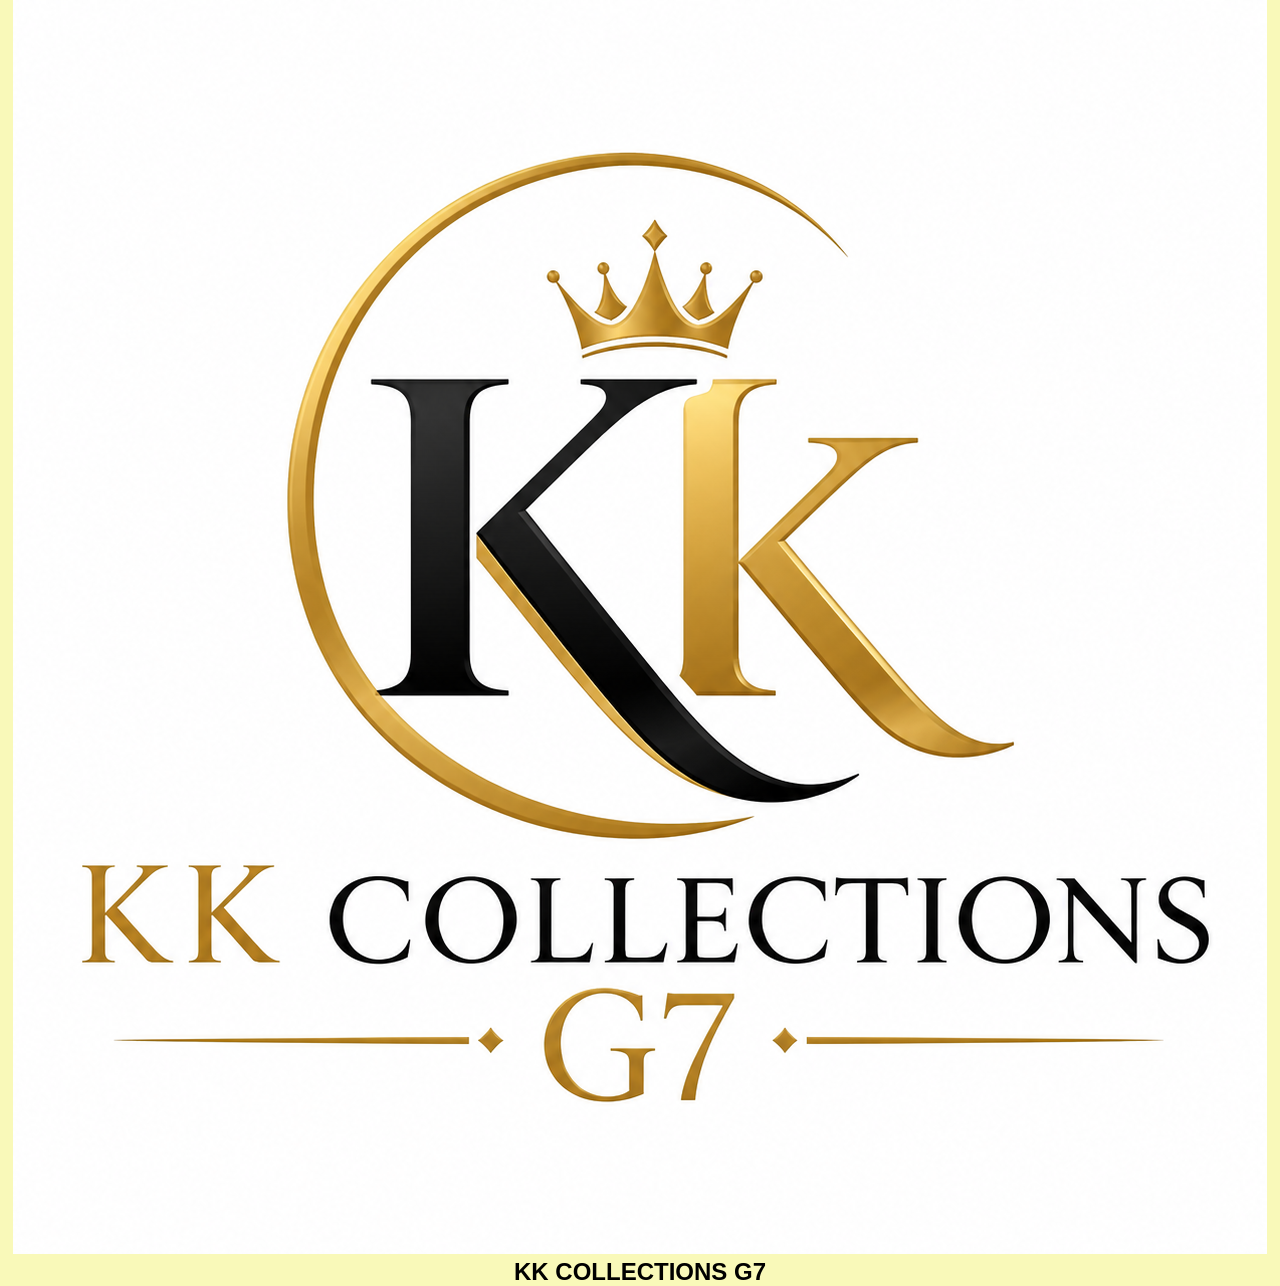
==== category.html @ 9da5dccc "Add files via upload" ====
<!DOCTYPE html>
<html lang="en">
<head>
    <meta charset="UTF-8">
    <meta name="viewport" content="width=device-width, initial-scale=1.0">
    <title>category</title>
    <link rel="stylesheet" href="clothes.css">
</head>
<body>
    <header>
        <img src="kk collections logo.png" alt="">
        <h2>KK COLLECTIONS G7</h2>
    </header>
</body>
</html>
---- clothes.css ----
*{
    margin: 0px;
    padding: 0px;
    box-sizing: border-box;
   
}
body{
     background: rgba(247, 247, 160, 0.733);
}
header{
    text-align: center;
    font-family: Arial, Helvetica, sans-serif;
    color: rgb(0, 0, 0);
    box-shadow: 1px 5px 4px black;
}
.logo img{
    width: 150px;
    height: 160px;
    border-radius: 35%;
    
}
.nav a{
    margin-top: 1rem;
}
.nav a{
    padding: 1rem;
    margin: 60px;
    justify-content: space-between;
    text-decoration: none;
    font-weight: 600;
    color: rgb(1, 75, 233);
}
.nav a:hover{
    color: rgba(28, 28, 133, 0.603);
}
.products{
     grid-template-columns: repeat(auto-fit, minmax(340px, auto));
    margin: 50px;
    display: grid;
    padding: 1rem;
    border-radius:5px;
    border: none;
    box-shadow: 1px 4px 3px black;
    width: auto;
    text-align: center;
    justify-content: space-between;
}
.product{
     grid-template-columns: repeat(auto-fit, minmax(340px, auto));
    margin: 30px;
    padding: 1rem;
    border-radius:5px;
    border: none;
    box-shadow: 1px 4px 3px 2px black;
    width: 250px;
    text-align: center;
    justify-content: space-between;
}
.product img{
     width: 200px;
    height: 200px;
    align-items: center;
    border-radius: 5px;
}
.cloth-box{
    display: grid;
    grid-template-columns: repeat(auto-fit, minmax(250px, auto));
    justify-content: center;
}
.clothes{
    grid-template-columns: repeat(auto-fit, minmax(340px, auto));
    margin: 30px;
    padding: 1rem;
    border-radius:5px;
    border: none;
    box-shadow: 1px 4px 3px black;
    width: 250px;
    text-align: center;
    justify-content: space-between;
}
.clothes img{
    width: 200px;
    height: 200px;
    align-items: center;
    border-radius: 5px;

}
.shoe-box{
    display: grid;
    grid-template-columns: repeat(auto-fit, minmax(250px, auto));
    justify-content: center;
}
.shoes{
     grid-template-columns: repeat(auto-fit, minmax(340px, auto));
    margin: 30px;
    padding: 1rem;
    border-radius:5px;
    border: none;
    box-shadow: 1px 4px 3px black;
    width: 250px;
    text-align: center;
    justify-content: space-between;

}
.shoes img{
    width: 200px;
    height: 200px;
    align-items: center;
    border-radius: 5px;

}

footer{
    text-align: center;
    padding: 10px;
    background:rgba(247, 247, 160, 0.733);
    box-shadow: 1px 4px 3px black;
}

 .slider {
      width: 700px;
      height: 400px;
      overflow: hidden;
      border-radius: 10px;
      position: relative;
      box-shadow: 0 4px 10px rgba(0,0,0,0.2);
      margin: 160PX;
      margin-top: 15px;
      margin-bottom: 15px;
    }

    .slides {
      display: flex;
      width: 300%;
      transition: transform 0.8s ease-in-out;
    }

    .slides img {
      width: 700px;
      height: 400px;
      object-fit: cover;
    }
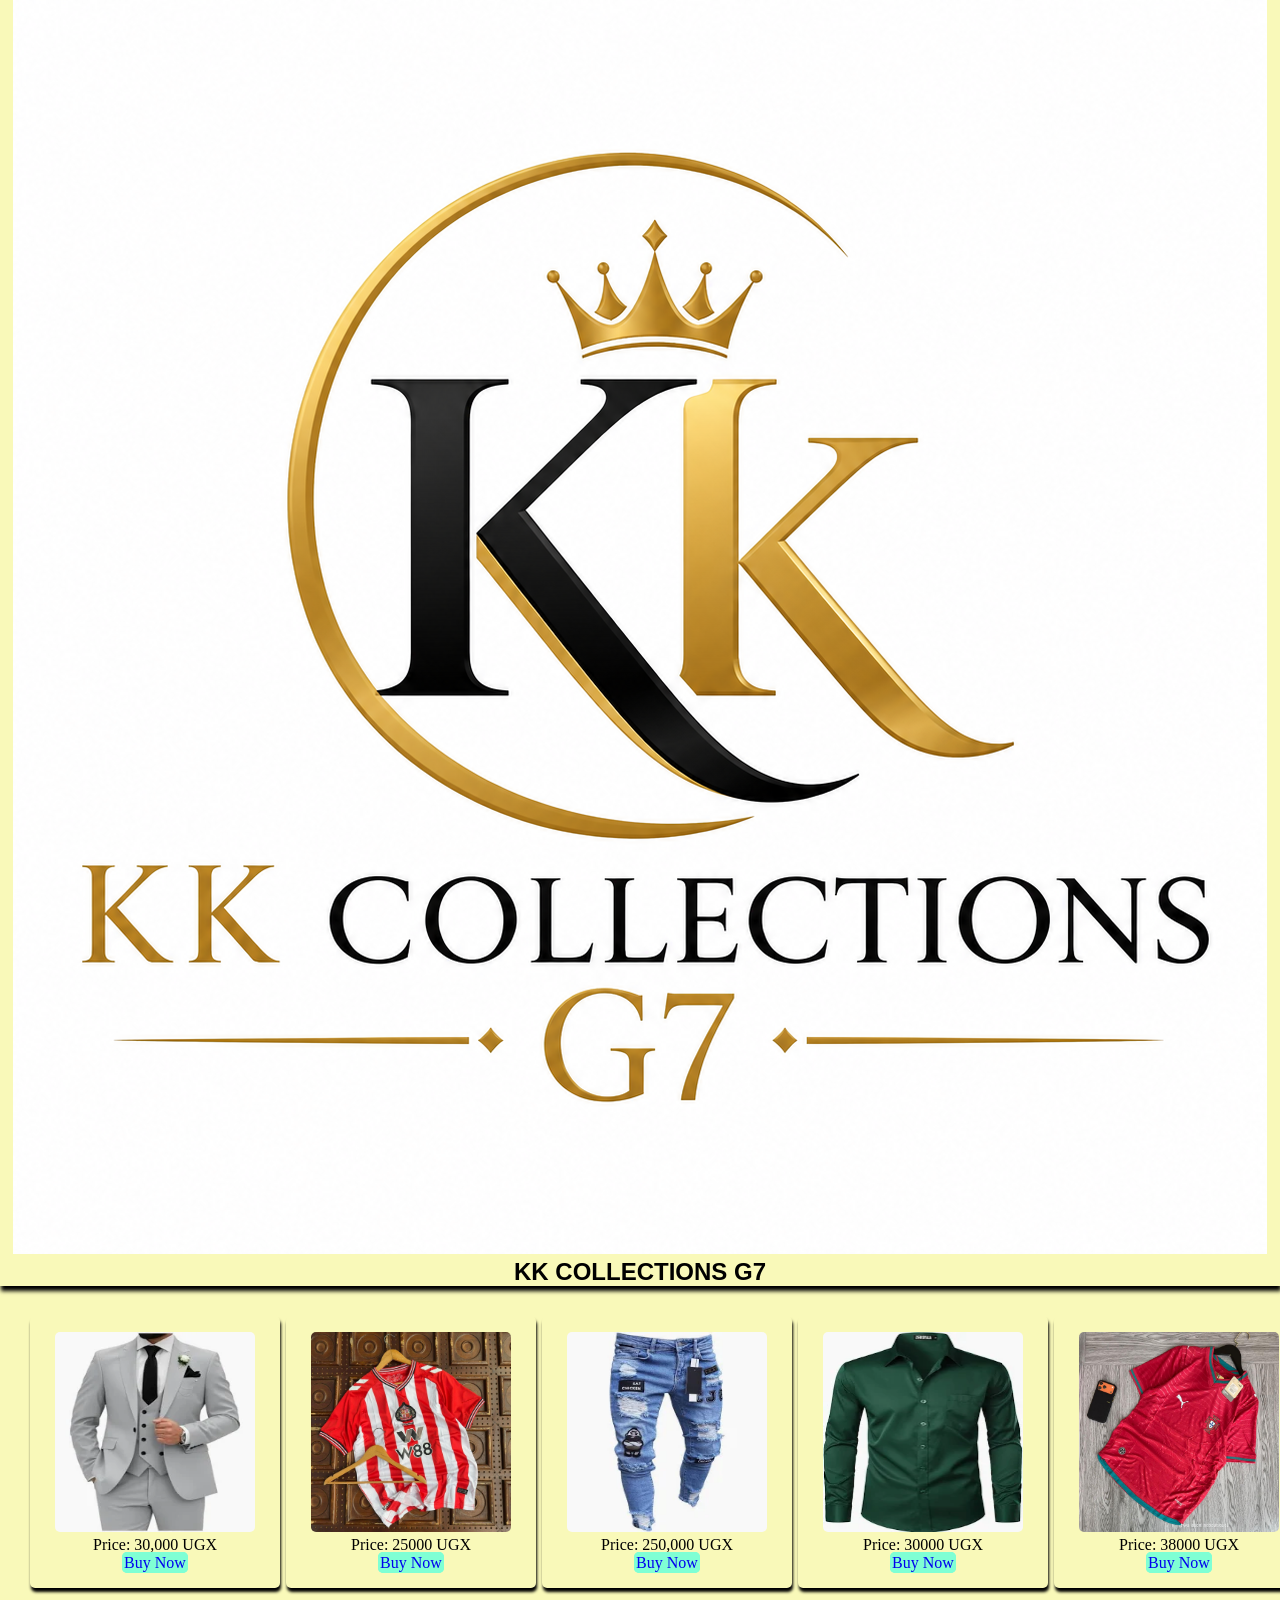
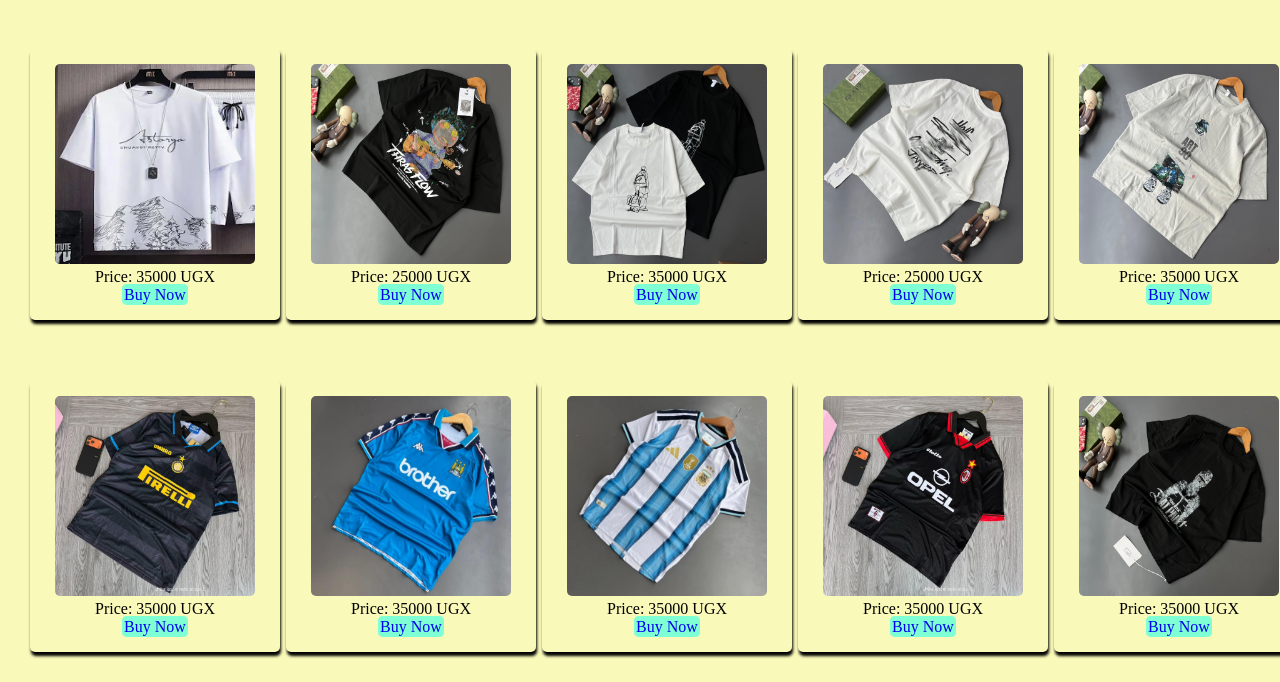
==== commit c1f9f491: "Update category.html" ====
--- a/category.html
+++ b/category.html
@@ -11,5 +11,112 @@
         <img src="kk collections logo.png" alt="">
         <h2>KK COLLECTIONS G7</h2>
     </header>
+     <div class="cloth-box">
+        
+        <section class="clothes">
+            <img src="men.jpg" alt="">
+            <p>Price: 30,000 UGX</p>
+ <a href="payment.html" style="border: 2px solid; background-color: aquamarine; border-color: aquamarine; border-radius: 5px; text-decoration: none;">Buy Now</a>
+
+        </section>
+
+        <section class="clothes">
+            <img src="Sunderland.jpg" alt="">
+            <p>Price: 25000 UGX</p>
+ <a href="payment.html" style="border: 2px solid; background-color: aquamarine; border-color: aquamarine; border-radius: 5px; text-decoration: none;">Buy Now</a>
+
+        </section>
+        <section class="clothes">
+            <img src="men3.jpg" alt="">
+            <p>Price: 250,000 UGX</p>
+ <a href="payment.html" style="border: 2px solid; background-color: aquamarine; border-color: aquamarine; border-radius: 5px; text-decoration: none;">Buy Now</a>
+
+        </section>
+        <section class="clothes">
+            <img src="men6.jpg" alt="">
+            <p>Price: 30000 UGX</p>
+ <a href="payment.html" style="border: 2px solid; background-color: aquamarine; border-color: aquamarine; border-radius: 5px; text-decoration: none;">Buy Now</a>
+
+        </section>
+
+        <section class="clothes">
+            <img src="Portugal.jpg" alt="">
+            <p>Price: 38000 UGX</p>
+ <a href="payment.html" style="border: 2px solid; background-color: aquamarine; border-color: aquamarine; border-radius: 5px; text-decoration: none;">Buy Now</a>
+
+
+        </section>
+
+        <section class="clothes">
+            <img src="men7.jpg" alt="">
+            <p>Price: 35000 UGX</p>
+ <a href="payment.html" style="border: 2px solid; background-color: aquamarine; border-color: aquamarine; border-radius: 5px; text-decoration: none;">Buy Now</a>
+
+        </section>
+
+        <section class="clothes">
+            <img src="IMG-20260227-WA0043.jpg" alt="">
+            <p>Price: 25000 UGX</p>
+ <a href="payment.html" style="border: 2px solid; background-color: aquamarine; border-color: aquamarine; border-radius: 5px; text-decoration: none;">Buy Now</a>
+
+        </section>
+
+        <section class="clothes">
+            <img src="IMG-20260227-WA0051 (1).jpg" alt="">
+            <p>Price: 35000 UGX</p>
+ <a href="payment.html" style="border: 2px solid; background-color: aquamarine; border-color: aquamarine; border-radius: 5px; text-decoration: none;">Buy Now</a>
+
+        </section>
+
+        <section class="clothes">
+            <img src="IMG-20260227-WA0029.jpg" alt="">
+            <p>Price: 25000 UGX</p>
+ <a href="payment.html" style="border: 2px solid; background-color: aquamarine; border-color: aquamarine; border-radius: 5px; text-decoration: none;">Buy Now</a>
+
+        </section>
+
+        <section class="clothes">
+            <img src="IMG-20260227-WA0023.jpg" alt="">
+            <p>Price: 35000 UGX</p>
+ <a href="payment.html" style="border: 2px solid; background-color: aquamarine; border-color: aquamarine; border-radius: 5px; text-decoration: none;">Buy Now</a>
+
+        </section>
+
+        <section class="clothes">
+            <img src="inter1.jpg" alt="">
+            <p>Price: 35000 UGX</p>
+ <a href="payment.html" style="border: 2px solid; background-color: aquamarine; border-color: aquamarine; border-radius: 5px; text-decoration: none;">Buy Now</a>
+
+        </section>
+
+        <section class="clothes">
+            <img src="mancity.jpg" alt="">
+            <p>Price: 35000 UGX</p>
+ <a href="payment.html" style="border: 2px solid; background-color: aquamarine; border-color: aquamarine; border-radius: 5px; text-decoration: none;">Buy Now</a>
+
+        </section>
+
+        <section class="clothes">
+            <img src="argentina.jpg" alt="">
+            <p>Price: 35000 UGX</p>
+ <a href="payment.html" style="border: 2px solid; background-color: aquamarine; border-color: aquamarine; border-radius: 5px; text-decoration: none;">Buy Now</a>
+
+        </section>
+
+        <section class="clothes">
+            <img src="ac black.jpg" alt="">
+            <p>Price: 35000 UGX</p>
+ <a href="payment.html" style="border: 2px solid; background-color: aquamarine; border-color: aquamarine; border-radius: 5px; text-decoration: none;">Buy Now</a>
+
+        </section>
+
+        <section class="clothes">
+            <img src="black.jpg" alt="">
+            <p>Price: 35000 UGX</p>
+ <a href="payment.html" style="border: 2px solid; background-color: aquamarine; border-color: aquamarine; border-radius: 5px; text-decoration: none;">Buy Now</a>
+
+        </section>
+
+    </div>
 </body>
-</html>+</html>
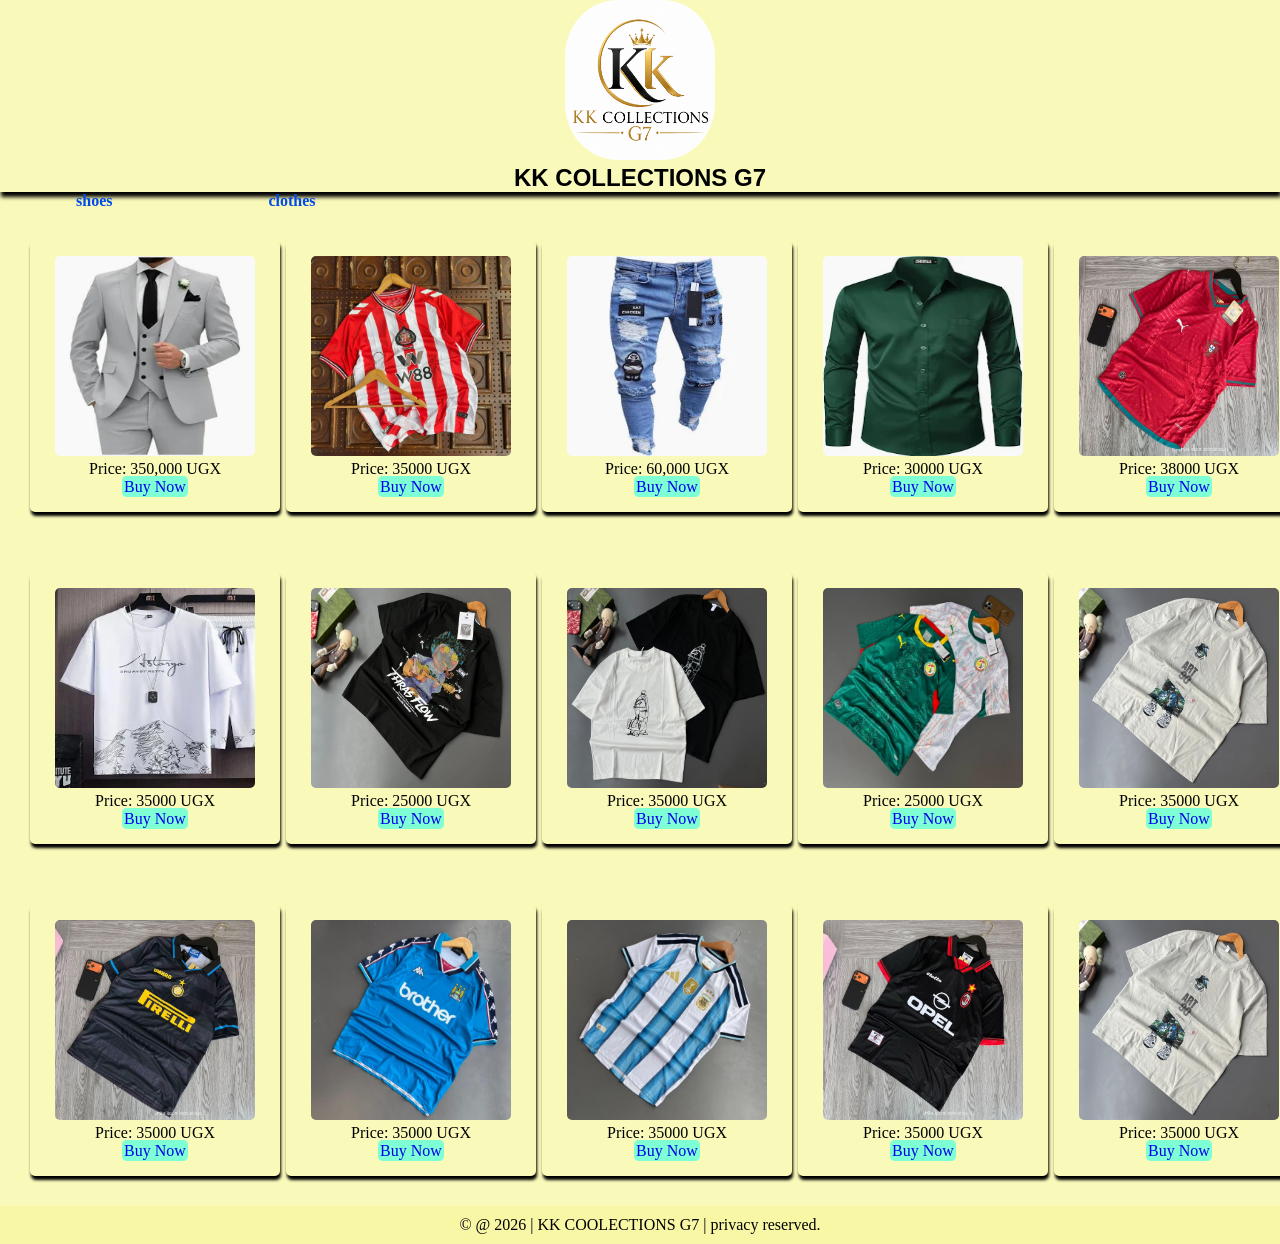
==== commit 3bd6d32a: "Add files via upload" ====
--- a/category.html
+++ b/category.html
@@ -3,120 +3,131 @@
 <head>
     <meta charset="UTF-8">
     <meta name="viewport" content="width=device-width, initial-scale=1.0">
-    <title>category</title>
+    <title>clothes</title>
     <link rel="stylesheet" href="clothes.css">
 </head>
 <body>
     <header>
-        <img src="kk collections logo.png" alt="">
+        
+        <div class="logo">
+            <img src="kk collections logo.png" alt="">
+        </div>
         <h2>KK COLLECTIONS G7</h2>
     </header>
-     <div class="cloth-box">
+
+    <div class="nav">
+        <a href="shoes.html">shoes</a>
+        <a href="clothes.html">clothes</a>
+    </div>
+
+    <div class="cloth-box">
         
         <section class="clothes">
             <img src="men.jpg" alt="">
-            <p>Price: 30,000 UGX</p>
- <a href="payment.html" style="border: 2px solid; background-color: aquamarine; border-color: aquamarine; border-radius: 5px; text-decoration: none;">Buy Now</a>
+            <p>Price: 350,000 UGX</p>
+             <a href="payment.html" style="border: 2px solid; background-color: aquamarine; border-color: aquamarine; border-radius: 5px; text-decoration: none;">Buy Now</a>
 
         </section>
 
         <section class="clothes">
             <img src="Sunderland.jpg" alt="">
-            <p>Price: 25000 UGX</p>
- <a href="payment.html" style="border: 2px solid; background-color: aquamarine; border-color: aquamarine; border-radius: 5px; text-decoration: none;">Buy Now</a>
+            <p>Price: 35000 UGX</p>
+             <a href="payment.html" style="border: 2px solid; background-color: aquamarine; border-color: aquamarine; border-radius: 5px; text-decoration: none;">Buy Now</a>
 
         </section>
         <section class="clothes">
             <img src="men3.jpg" alt="">
-            <p>Price: 250,000 UGX</p>
- <a href="payment.html" style="border: 2px solid; background-color: aquamarine; border-color: aquamarine; border-radius: 5px; text-decoration: none;">Buy Now</a>
+            <p>Price: 60,000 UGX</p>
+             <a href="payment.html" style="border: 2px solid; background-color: aquamarine; border-color: aquamarine; border-radius: 5px; text-decoration: none;">Buy Now</a>
 
         </section>
         <section class="clothes">
             <img src="men6.jpg" alt="">
             <p>Price: 30000 UGX</p>
- <a href="payment.html" style="border: 2px solid; background-color: aquamarine; border-color: aquamarine; border-radius: 5px; text-decoration: none;">Buy Now</a>
+             <a href="payment.html" style="border: 2px solid; background-color: aquamarine; border-color: aquamarine; border-radius: 5px; text-decoration: none;">Buy Now</a>
 
         </section>
 
         <section class="clothes">
             <img src="Portugal.jpg" alt="">
             <p>Price: 38000 UGX</p>
- <a href="payment.html" style="border: 2px solid; background-color: aquamarine; border-color: aquamarine; border-radius: 5px; text-decoration: none;">Buy Now</a>
-
+             <a href="payment.html" style="border: 2px solid; background-color: aquamarine; border-color: aquamarine; border-radius: 5px; text-decoration: none;">Buy Now</a>
 
         </section>
 
         <section class="clothes">
             <img src="men7.jpg" alt="">
             <p>Price: 35000 UGX</p>
- <a href="payment.html" style="border: 2px solid; background-color: aquamarine; border-color: aquamarine; border-radius: 5px; text-decoration: none;">Buy Now</a>
+             <a href="payment.html" style="border: 2px solid; background-color: aquamarine; border-color: aquamarine; border-radius: 5px; text-decoration: none;">Buy Now</a>
 
         </section>
 
         <section class="clothes">
             <img src="IMG-20260227-WA0043.jpg" alt="">
             <p>Price: 25000 UGX</p>
- <a href="payment.html" style="border: 2px solid; background-color: aquamarine; border-color: aquamarine; border-radius: 5px; text-decoration: none;">Buy Now</a>
+             <a href="payment.html" style="border: 2px solid; background-color: aquamarine; border-color: aquamarine; border-radius: 5px; text-decoration: none;">Buy Now</a>
 
         </section>
 
         <section class="clothes">
             <img src="IMG-20260227-WA0051 (1).jpg" alt="">
             <p>Price: 35000 UGX</p>
- <a href="payment.html" style="border: 2px solid; background-color: aquamarine; border-color: aquamarine; border-radius: 5px; text-decoration: none;">Buy Now</a>
+             <a href="payment.html" style="border: 2px solid; background-color: aquamarine; border-color: aquamarine; border-radius: 5px; text-decoration: none;">Buy Now</a>
 
         </section>
 
         <section class="clothes">
-            <img src="IMG-20260227-WA0029.jpg" alt="">
+            <img src="cameron.jpg" alt="">
             <p>Price: 25000 UGX</p>
- <a href="payment.html" style="border: 2px solid; background-color: aquamarine; border-color: aquamarine; border-radius: 5px; text-decoration: none;">Buy Now</a>
+             <a href="payment.html" style="border: 2px solid; background-color: aquamarine; border-color: aquamarine; border-radius: 5px; text-decoration: none;">Buy Now</a>
 
         </section>
 
         <section class="clothes">
             <img src="IMG-20260227-WA0023.jpg" alt="">
             <p>Price: 35000 UGX</p>
- <a href="payment.html" style="border: 2px solid; background-color: aquamarine; border-color: aquamarine; border-radius: 5px; text-decoration: none;">Buy Now</a>
+             <a href="payment.html" style="border: 2px solid; background-color: aquamarine; border-color: aquamarine; border-radius: 5px; text-decoration: none;">Buy Now</a>
 
         </section>
 
         <section class="clothes">
             <img src="inter1.jpg" alt="">
             <p>Price: 35000 UGX</p>
- <a href="payment.html" style="border: 2px solid; background-color: aquamarine; border-color: aquamarine; border-radius: 5px; text-decoration: none;">Buy Now</a>
+             <a href="payment.html" style="border: 2px solid; background-color: aquamarine; border-color: aquamarine; border-radius: 5px; text-decoration: none;">Buy Now</a>
 
         </section>
 
         <section class="clothes">
             <img src="mancity.jpg" alt="">
             <p>Price: 35000 UGX</p>
- <a href="payment.html" style="border: 2px solid; background-color: aquamarine; border-color: aquamarine; border-radius: 5px; text-decoration: none;">Buy Now</a>
+             <a href="payment.html" style="border: 2px solid; background-color: aquamarine; border-color: aquamarine; border-radius: 5px; text-decoration: none;">Buy Now</a>
 
         </section>
 
         <section class="clothes">
             <img src="argentina.jpg" alt="">
             <p>Price: 35000 UGX</p>
- <a href="payment.html" style="border: 2px solid; background-color: aquamarine; border-color: aquamarine; border-radius: 5px; text-decoration: none;">Buy Now</a>
+             <a href="payment.html" style="border: 2px solid; background-color: aquamarine; border-color: aquamarine; border-radius: 5px; text-decoration: none;">Buy Now</a>
 
         </section>
 
         <section class="clothes">
             <img src="ac black.jpg" alt="">
             <p>Price: 35000 UGX</p>
- <a href="payment.html" style="border: 2px solid; background-color: aquamarine; border-color: aquamarine; border-radius: 5px; text-decoration: none;">Buy Now</a>
+             <a href="payment.html" style="border: 2px solid; background-color: aquamarine; border-color: aquamarine; border-radius: 5px; text-decoration: none;">Buy Now</a>
 
         </section>
 
         <section class="clothes">
-            <img src="black.jpg" alt="">
+            <img src="IMG-20260227-WA0023.jpg" alt="">
             <p>Price: 35000 UGX</p>
- <a href="payment.html" style="border: 2px solid; background-color: aquamarine; border-color: aquamarine; border-radius: 5px; text-decoration: none;">Buy Now</a>
+             <a href="payment.html" style="border: 2px solid; background-color: aquamarine; border-color: aquamarine; border-radius: 5px; text-decoration: none;">Buy Now</a>
 
         </section>
 
     </div>
+    <footer>
+        &copy; @ 2026 | KK COOLECTIONS G7 | privacy reserved.
+    </footer>
 </body>
-</html>
+</html>
